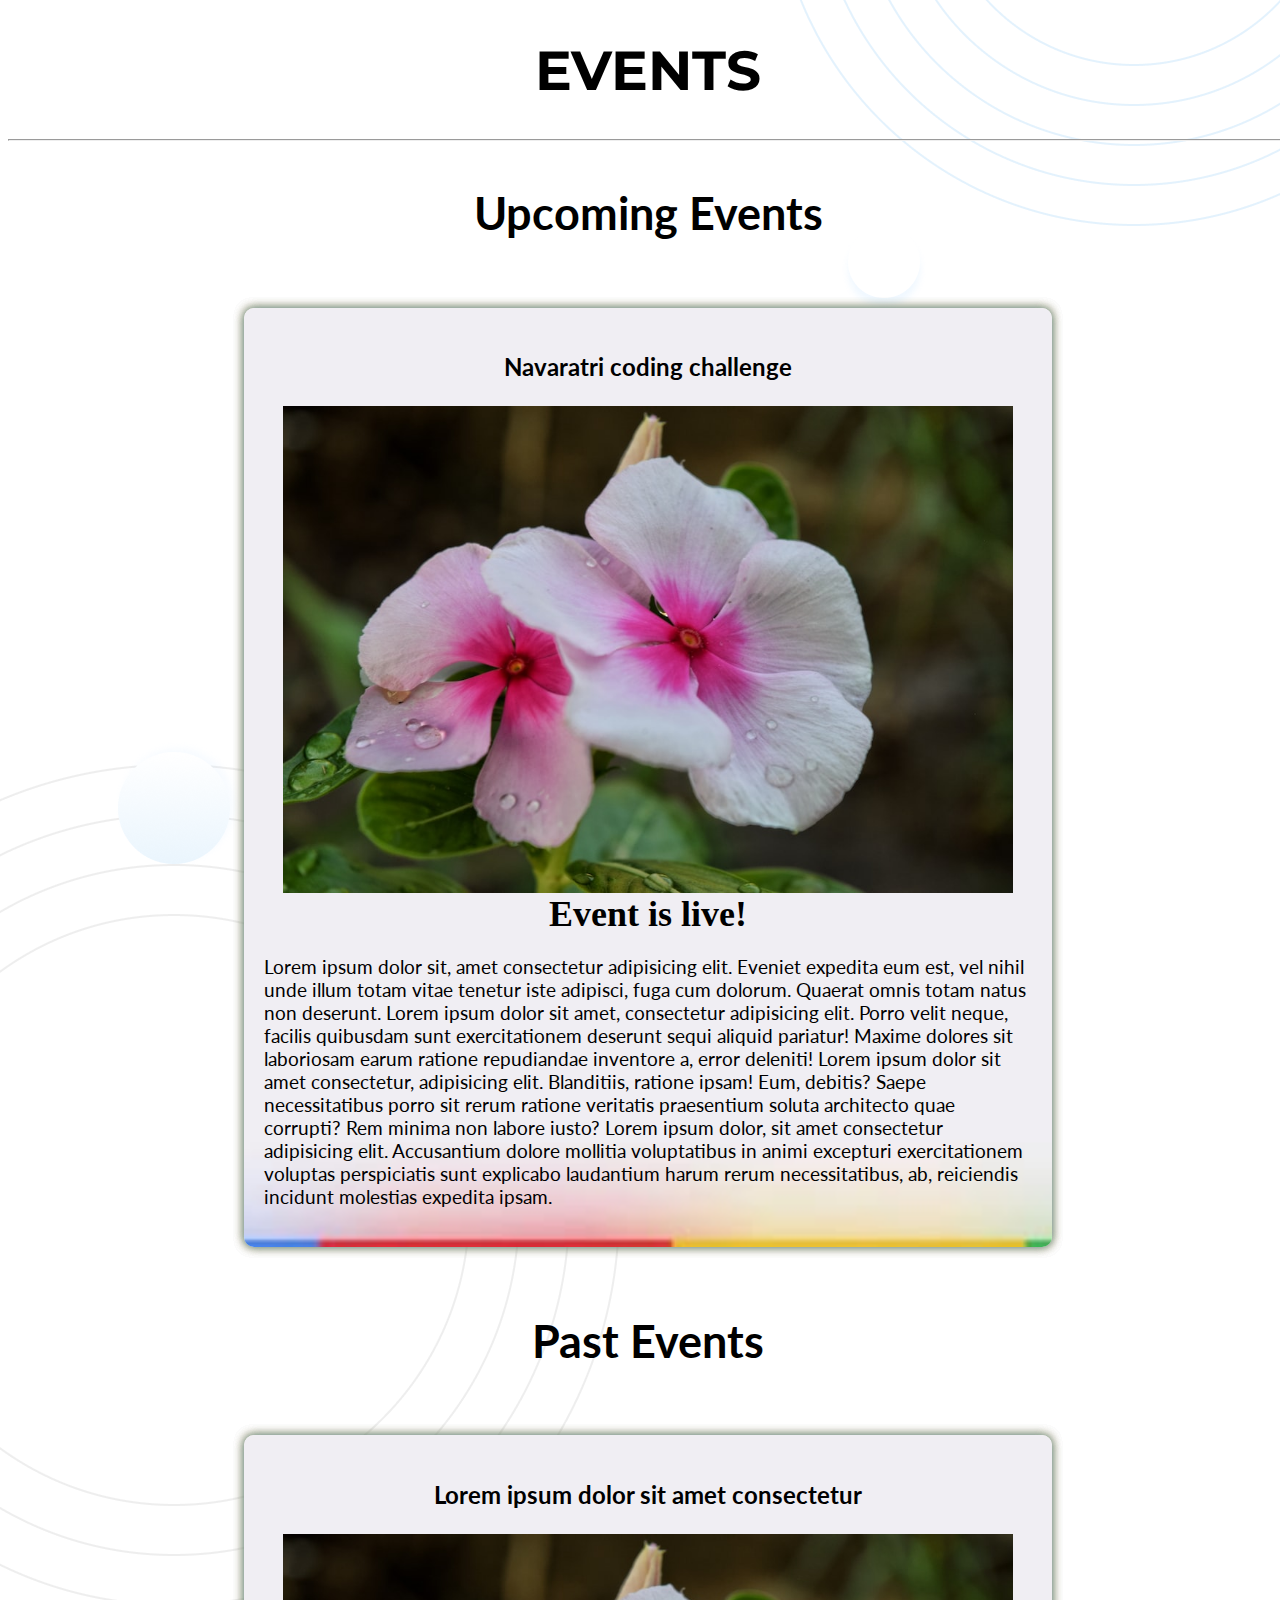
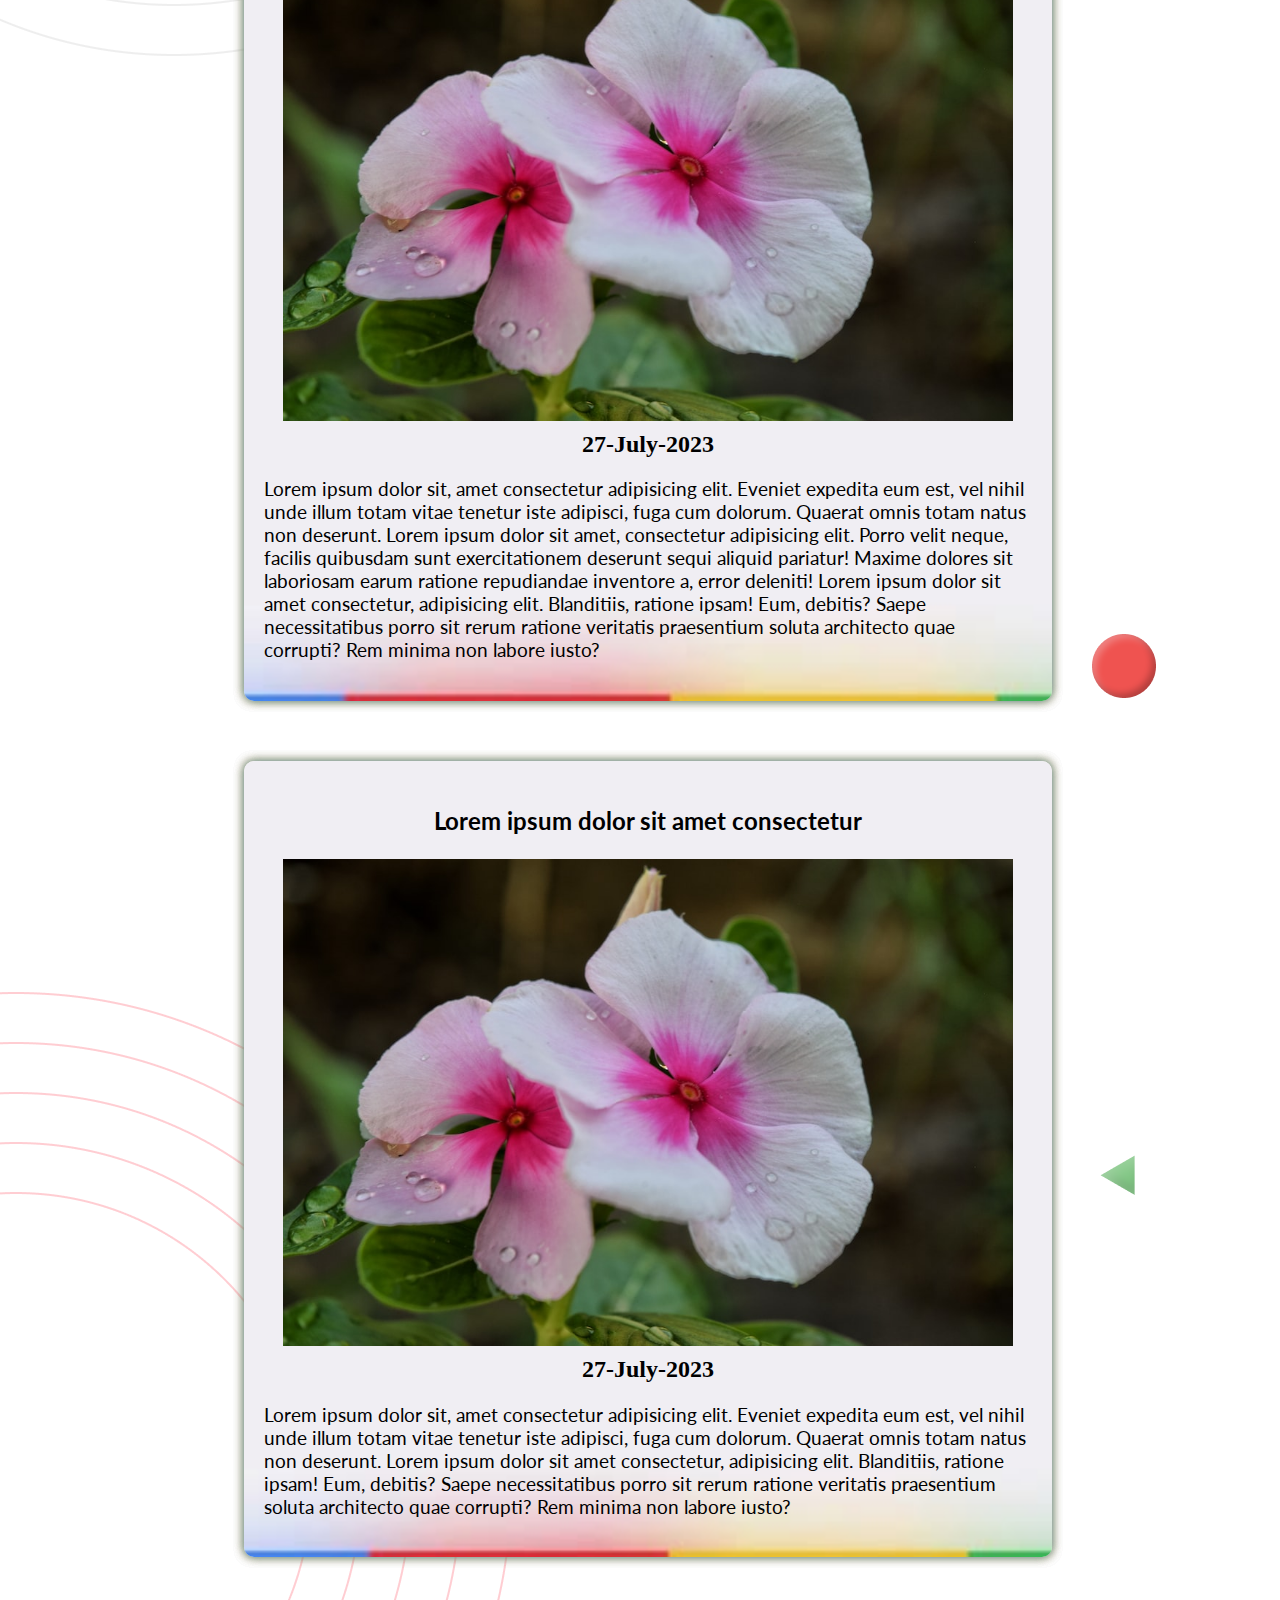
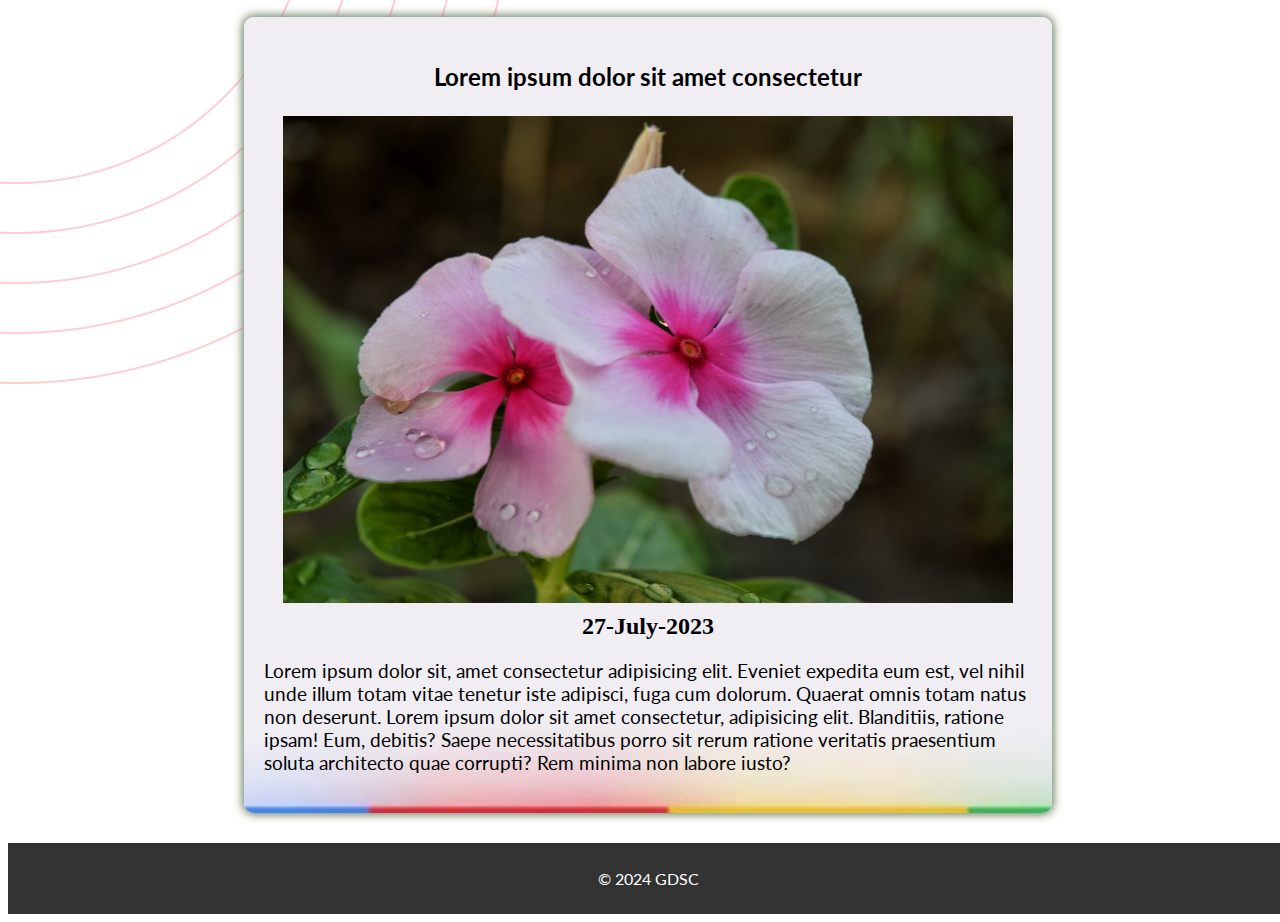
==== index.html @ a8a09923 "Add files via upload" ====
<!DOCTYPE html>
<html>
<head>
    <meta charset="UTF-8">
    <meta name="viewport" content="width=device-width, initial-scale=1.0" />
		<meta http-equiv="X-UA-Compatible" content="ie=edge" />
    <title>Club Events</title>
    <link rel="stylesheet" type="text/css" href="styles.css">
</head>
<body>
    <header>

    </header>
    <h1>EVENTS</h1>
    <hr>
    <div class="upcoming-events">
        <div class="title">
            <h2>Upcoming Events</h2>
        </div>
                                            <!-- IF NO UPCOMING EVENTS -->

        <!-- <h3 id = "upcoming-events-N">Stay tuned for upcoming events !</h3> -->
                                              
                                            <!-- ADD ANY UPCOMING EVENT HERE -->
        <div class="events-container">
            <div class="event-card">
                <h2  class="event-card-heading">Navaratri coding challenge </h2>
                <div class="event-banner-wrapper">
                    <div
					class="event-banner"
					style="background-image: url(exmaple.jpeg)"
                    ></div>
                </div>
				<div class="event-card-content">
                    <div class="timer" id="timer">00:00:00</div>
                    <p>
						Lorem ipsum dolor sit, amet consectetur adipisicing elit. Eveniet expedita eum est, vel nihil unde illum totam vitae tenetur iste adipisci, fuga cum dolorum. Quaerat omnis totam natus non deserunt.
                        Lorem ipsum dolor sit amet, consectetur adipisicing elit. Porro velit neque, facilis quibusdam sunt exercitationem deserunt sequi aliquid pariatur! Maxime dolores sit laboriosam earum ratione repudiandae inventore a, error deleniti!
                        Lorem ipsum dolor sit amet consectetur, adipisicing elit. Blanditiis, ratione ipsam! Eum, debitis? Saepe necessitatibus porro sit rerum ratione veritatis praesentium soluta architecto quae corrupti? Rem minima non labore iusto?
                        Lorem ipsum dolor, sit amet consectetur adipisicing elit. Accusantium dolore mollitia voluptatibus in animi excepturi exercitationem voluptas perspiciatis sunt explicabo laudantium harum rerum necessitatibus, ab, reiciendis incidunt molestias expedita ipsam.
					</p>
				</div>
			</div>
		</div>
      </div>

    <div class="title">
        <h2>Past Events</h2>
    </div>
    <main>
        
        <div class="events-container">
            <div class="event-card">
                <h2>Lorem ipsum dolor sit amet consectetur </h2>
                <div class="event-banner-wrapper">
                    <div
					class="event-banner"
					style="background-image: url(exmaple.jpeg)"
                    ></div>
                </div>
				<div class="event-card-content">
                    <h4>27-July-2023</h4>
                    <p>
						Lorem ipsum dolor sit, amet consectetur adipisicing elit. Eveniet expedita eum est, vel nihil unde illum totam vitae tenetur iste adipisci, fuga cum dolorum. Quaerat omnis totam natus non deserunt.
                        Lorem ipsum dolor sit amet, consectetur adipisicing elit. Porro velit neque, facilis quibusdam sunt exercitationem deserunt sequi aliquid pariatur! Maxime dolores sit laboriosam earum ratione repudiandae inventore a, error deleniti!
                        Lorem ipsum dolor sit amet consectetur, adipisicing elit. Blanditiis, ratione ipsam! Eum, debitis? Saepe necessitatibus porro sit rerum ratione veritatis praesentium soluta architecto quae corrupti? Rem minima non labore iusto?
					</p>
				</div>
			</div>
		</div>
        <div class="events-container">
            <div class="event-card">
                <h2>Lorem ipsum dolor sit amet consectetur </h2>
                <div class="event-banner-wrapper">
				<div
					class="event-banner"
					style="background-image: url(exmaple.jpeg)"
				></div>
            </div>
				<div class="event-card-content">
                    <h4>27-July-2023</h4>
					<p>
						Lorem ipsum dolor sit, amet consectetur adipisicing elit. Eveniet expedita eum est, vel nihil unde illum totam vitae tenetur iste adipisci, fuga cum dolorum. Quaerat omnis totam natus non deserunt.
                        Lorem ipsum dolor sit amet consectetur, adipisicing elit. Blanditiis, ratione ipsam! Eum, debitis? Saepe necessitatibus porro sit rerum ratione veritatis praesentium soluta architecto quae corrupti? Rem minima non labore iusto?
					</p>
				</div>
			</div>
		</div>
        <div class="events-container">
            <div class="event-card">
                <h2>Lorem ipsum dolor sit amet consectetur </h2>
                <div class="event-banner-wrapper">
				<div
					class="event-banner"
					style="background-image: url(exmaple.jpeg)"
				></div>
            </div>
				<div class="event-card-content">
                    <h4>27-July-2023</h4>
					<p>
						Lorem ipsum dolor sit, amet consectetur adipisicing elit. Eveniet expedita eum est, vel nihil unde illum totam vitae tenetur iste adipisci, fuga cum dolorum. Quaerat omnis totam natus non deserunt.
                        Lorem ipsum dolor sit amet consectetur, adipisicing elit. Blanditiis, ratione ipsam! Eum, debitis? Saepe necessitatibus porro sit rerum ratione veritatis praesentium soluta architecto quae corrupti? Rem minima non labore iusto?
					</p>
				</div>
			</div>
		</div>
        
    </main>
    
    
    
    
    <footer>
        <p>&copy; 2024 GDSC</p>
    </footer>
</body>
<script src="timer.js"></script>
</html>
---- styles.css ----
@import url('https://fonts.googleapis.com/css2?family=Montserrat:wght@700&display=swap');
@import url('https://fonts.googleapis.com/css2?family=Roboto:wght@700&display=swap');
@import url('https://fonts.googleapis.com/css2?family=Lato&display=swap');
  @import url('https://fonts.googleapis.com/css2?family=EB+Garamond&family=Lato&display=swap');


body {
	width: 100%;
	min-height: 100vh;
	background-image: url(bg.png);
    background-repeat: no-repeat;
    
}
p{
font-family: 'EB Garamond', serif;
font-family: 'Lato', sans-serif;
}
h2{
    display: flex;
    justify-content: center;
    font-size: 45px;
    font-family: 'Lato', 'sans-serif';
}

  
#upcoming-events-N{
    margin: 60px;
    font-size: 45px;
    font-family: 'Roboto', 'sans-serif';
    
}
h1{
    margin-bottom: 35px;
    font-size: 3.4375rem;
    font-family: 'Montserrat', sans-serif;;
}
.timer {
    font-size: 2.25rem;
    font-weight: bold;
    display: flex;
    justify-content: center;
  }
h3 {
    display: flex;
    justify-content: center;
    margin: 10px 10px 10px 10px;
}
h4 {
    display: flex;
    justify-content: center;
    margin: 10px 10px 10px 10px;
    font-weight: bold;
    font-size: 1.50rem;
}
.title,h1 {
	display: flex;
	justify-content: center;
}
.title h1 {
	text-transform: capitalize;
	letter-spacing: 0.5mm;
	font: 800 4rem Inconsolata;
}
.events-container {
	display: flex;
	flex-direction: column;
	justify-content: center;
	align-items: center;
	width: 100%;
}

.event-card {
    display: flex;
    flex-direction: column;
    width: 768px;
    /* height: 870px; */
    background-image: url(bg-banner-3.jpeg);
    background-repeat: no-repeat;
    background-size: cover;
    background-position: center center;
    transition: transform 0.2s ease-in-out;
    border-radius: 10px;
    padding: 20px;
    margin: 30px 0;
    box-shadow: 
        0px 0px 10px rgba(66 ,133 ,244, 0.5),  
        0px 0px 10px rgba(15 ,157 ,88, 0.5),  
        0px 0px 10px rgba(244 ,180 ,0, 0.5),  
        0px 0px 10px rgba(219 ,68 ,55, 0.5); 
}
.event-card:hover {
	transform: scale(1.028);
	box-shadow: 
        0px 0px 10px rgba(66 ,133 ,244, 0.9),  
        0px 0px 10px rgba(15 ,157 ,88, 0.9),  
        0px 0px 10px rgba(244 ,180 ,0, 0.9),  
        0px 0px 10px rgba(219 ,68 ,55, 0.9)
}


.event-banner {
	width: 100%;
	aspect-ratio: 1/1;
	background-position: center center;
	background-size: contain;
	background-repeat: no-repeat;
	max-height: 487px;
    border-radius: 10px;
}
.event-banner-wrapper {
    border-radius: 10px; 
}
.event-card h2 {
	font-size: 1.5rem;
	font-weight: bold;
	padding: 5px 0;
}
.event-card p {
	font-size: 1.2rem;
}

.event {
    margin: 20px 0;
    padding: 10px;
    border: 1px solid #ddd;
    background-color: #f9f9f9;
    text-align: center; 
    display: flex;
    flex-direction: column;
    justify-content: center;
}



/* Style the footer */
footer {
    background-color: #333;
    color: #fff;
    text-align: center;
    padding: 10px;
}

/* Media for Responsive Design */
@media screen and (max-width: 768px) {
	.event-card {
		width: 80%;
	}

	.event-card h2 {
		font-size: 1.2rem;
	}

	.event-card p {
		font-size: 1rem;
	}
}

@media screen and (max-width: 480px) {
	.event-card {
		width: 80%;
	}
    #upcoming-events-N{
        margin: 50px;
        font-size: 35px;
    }

	.event-card h2 {
		font-size: 1.1rem;
	}

	.event-card p {
		font-size: 0.9rem;
	}
}
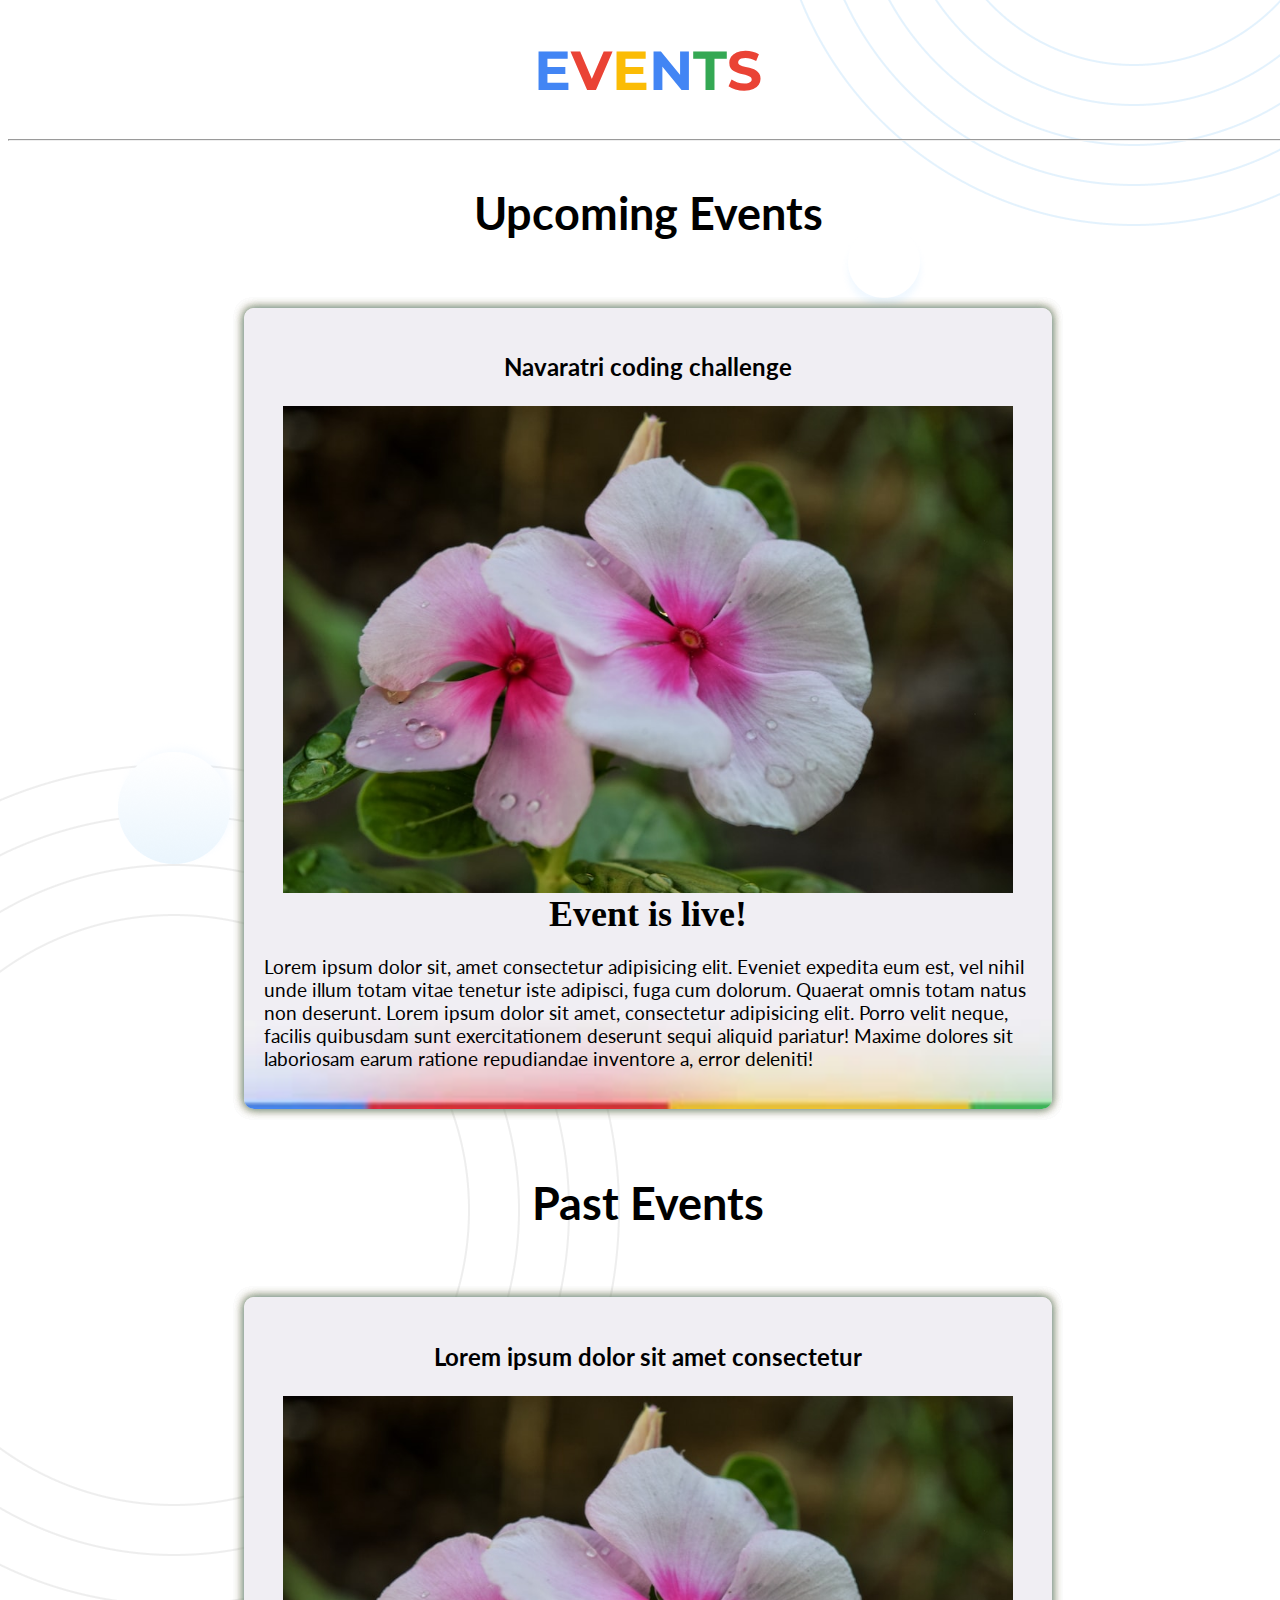
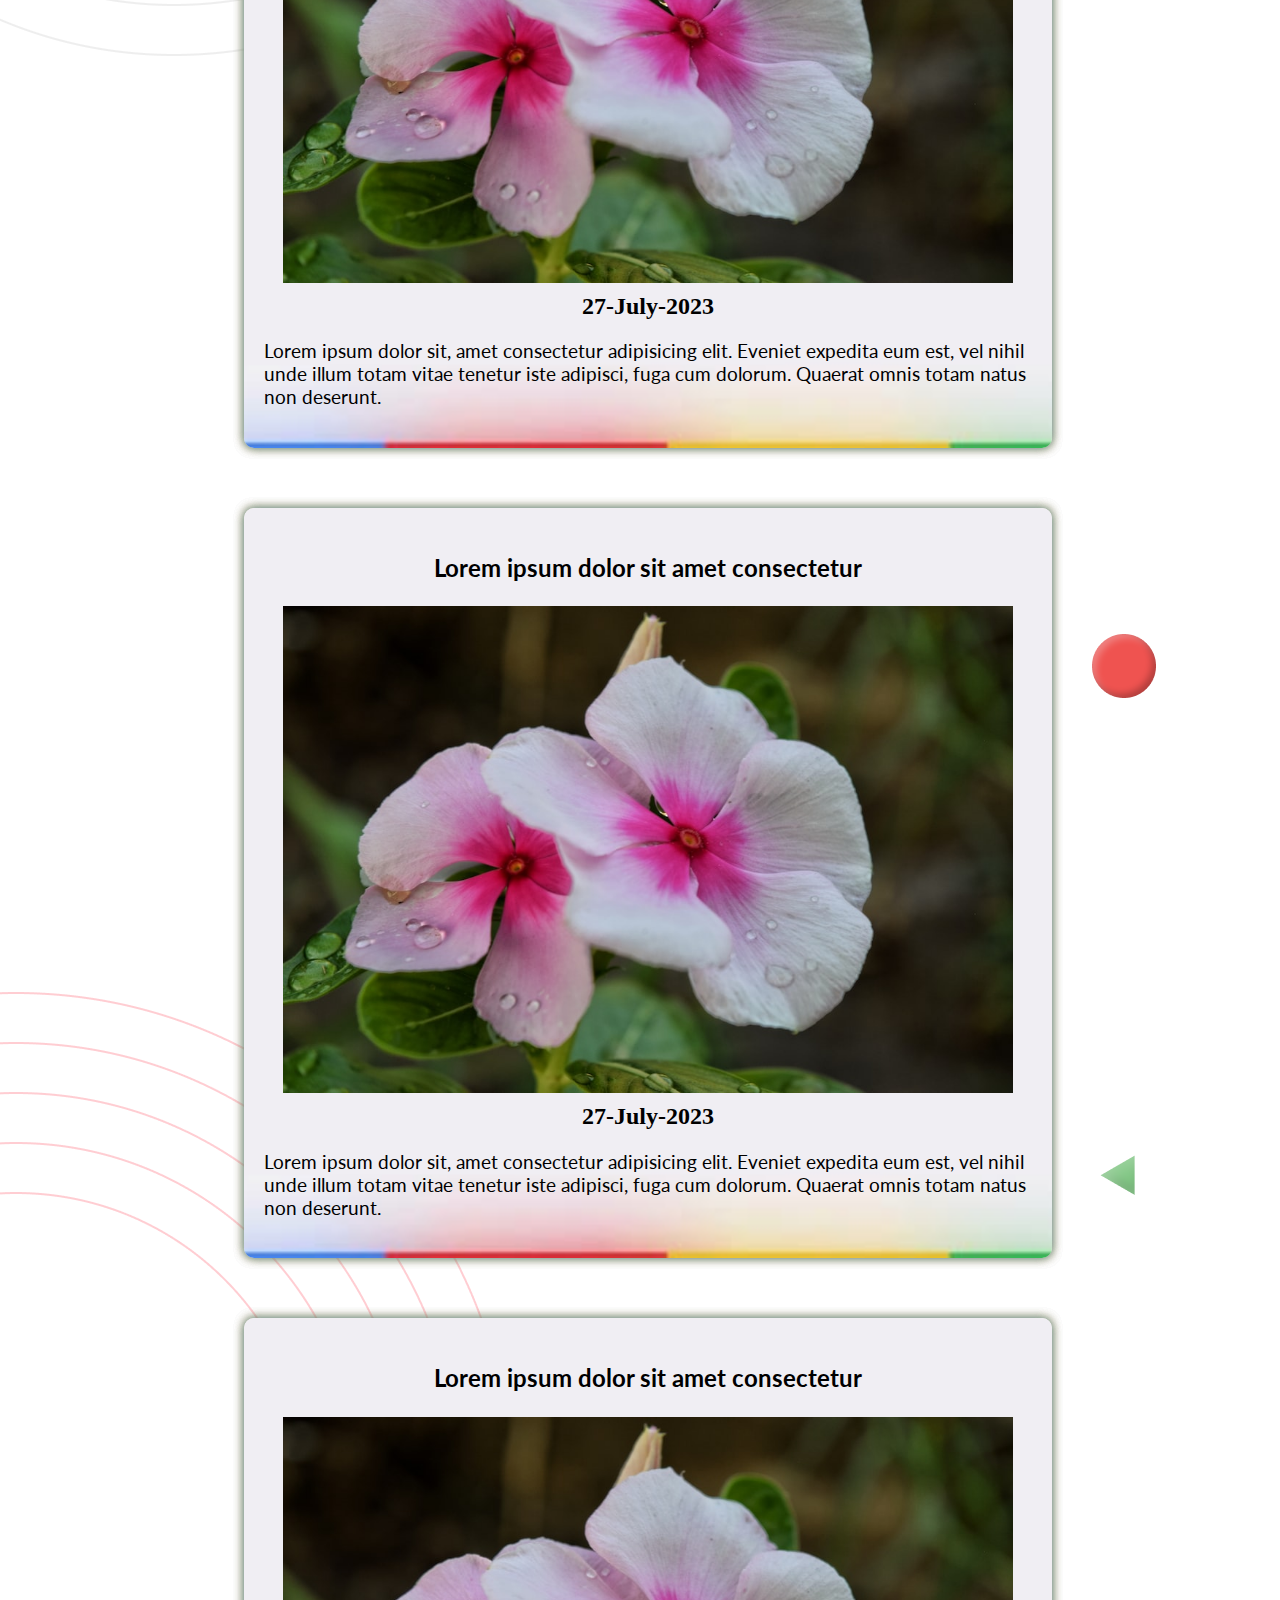
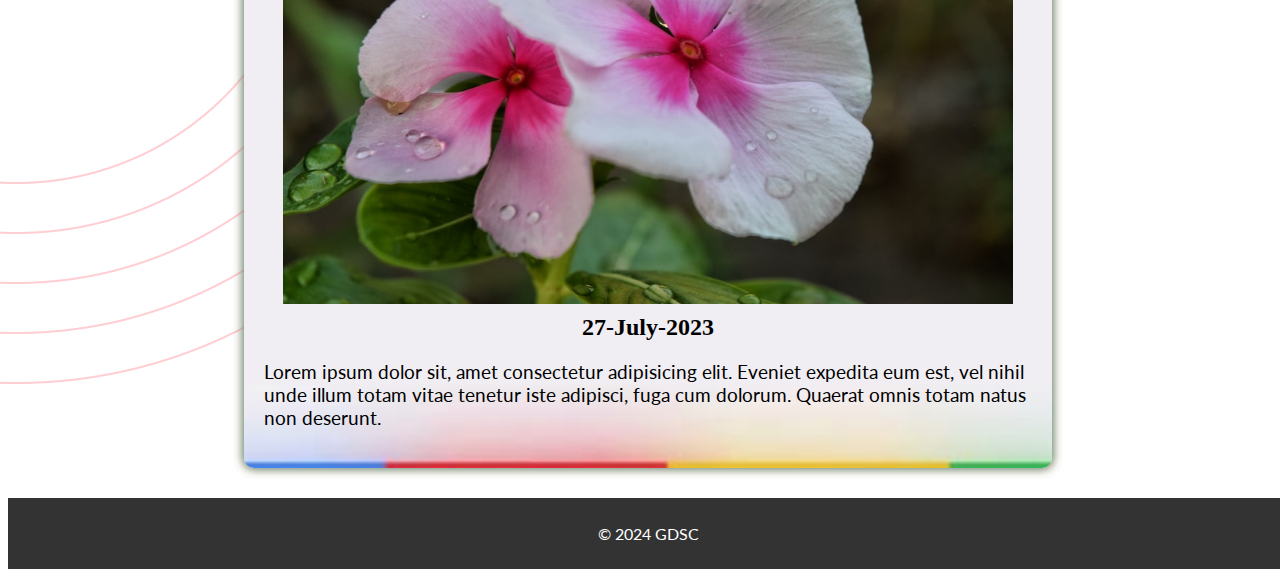
==== commit bb772478: "Update index.html" ====
--- a/index.html
+++ b/index.html
@@ -9,9 +9,17 @@
 </head>
 <body>
     <header>
+        
+    </header>
+    <h1>
+        <span class="letter" style="color: #4285F4;">E</span>
+    <span class="letter" style="color: #EA4335;">V</span>
+    <span class="letter" style="color: #FBBC05;">E</span>
+    <span class="letter" style="color: #4285F4;">N</span>
+    <span class="letter" style="color: #34A853;">T</span>
+    <span class="letter" style="color: #EA4335;">S</span>
 
-    </header>
-    <h1>EVENTS</h1>
+    </h1>
     <hr>
     <div class="upcoming-events">
         <div class="title">
@@ -36,8 +44,8 @@
                     <p>
 						Lorem ipsum dolor sit, amet consectetur adipisicing elit. Eveniet expedita eum est, vel nihil unde illum totam vitae tenetur iste adipisci, fuga cum dolorum. Quaerat omnis totam natus non deserunt.
                         Lorem ipsum dolor sit amet, consectetur adipisicing elit. Porro velit neque, facilis quibusdam sunt exercitationem deserunt sequi aliquid pariatur! Maxime dolores sit laboriosam earum ratione repudiandae inventore a, error deleniti!
-                        Lorem ipsum dolor sit amet consectetur, adipisicing elit. Blanditiis, ratione ipsam! Eum, debitis? Saepe necessitatibus porro sit rerum ratione veritatis praesentium soluta architecto quae corrupti? Rem minima non labore iusto?
-                        Lorem ipsum dolor, sit amet consectetur adipisicing elit. Accusantium dolore mollitia voluptatibus in animi excepturi exercitationem voluptas perspiciatis sunt explicabo laudantium harum rerum necessitatibus, ab, reiciendis incidunt molestias expedita ipsam.
+
+
 					</p>
 				</div>
 			</div>
@@ -62,8 +70,6 @@
                     <h4>27-July-2023</h4>
                     <p>
 						Lorem ipsum dolor sit, amet consectetur adipisicing elit. Eveniet expedita eum est, vel nihil unde illum totam vitae tenetur iste adipisci, fuga cum dolorum. Quaerat omnis totam natus non deserunt.
-                        Lorem ipsum dolor sit amet, consectetur adipisicing elit. Porro velit neque, facilis quibusdam sunt exercitationem deserunt sequi aliquid pariatur! Maxime dolores sit laboriosam earum ratione repudiandae inventore a, error deleniti!
-                        Lorem ipsum dolor sit amet consectetur, adipisicing elit. Blanditiis, ratione ipsam! Eum, debitis? Saepe necessitatibus porro sit rerum ratione veritatis praesentium soluta architecto quae corrupti? Rem minima non labore iusto?
 					</p>
 				</div>
 			</div>
@@ -81,7 +87,7 @@
                     <h4>27-July-2023</h4>
 					<p>
 						Lorem ipsum dolor sit, amet consectetur adipisicing elit. Eveniet expedita eum est, vel nihil unde illum totam vitae tenetur iste adipisci, fuga cum dolorum. Quaerat omnis totam natus non deserunt.
-                        Lorem ipsum dolor sit amet consectetur, adipisicing elit. Blanditiis, ratione ipsam! Eum, debitis? Saepe necessitatibus porro sit rerum ratione veritatis praesentium soluta architecto quae corrupti? Rem minima non labore iusto?
+                        
 					</p>
 				</div>
 			</div>
@@ -99,7 +105,7 @@
                     <h4>27-July-2023</h4>
 					<p>
 						Lorem ipsum dolor sit, amet consectetur adipisicing elit. Eveniet expedita eum est, vel nihil unde illum totam vitae tenetur iste adipisci, fuga cum dolorum. Quaerat omnis totam natus non deserunt.
-                        Lorem ipsum dolor sit amet consectetur, adipisicing elit. Blanditiis, ratione ipsam! Eum, debitis? Saepe necessitatibus porro sit rerum ratione veritatis praesentium soluta architecto quae corrupti? Rem minima non labore iusto?
+                        
 					</p>
 				</div>
 			</div>
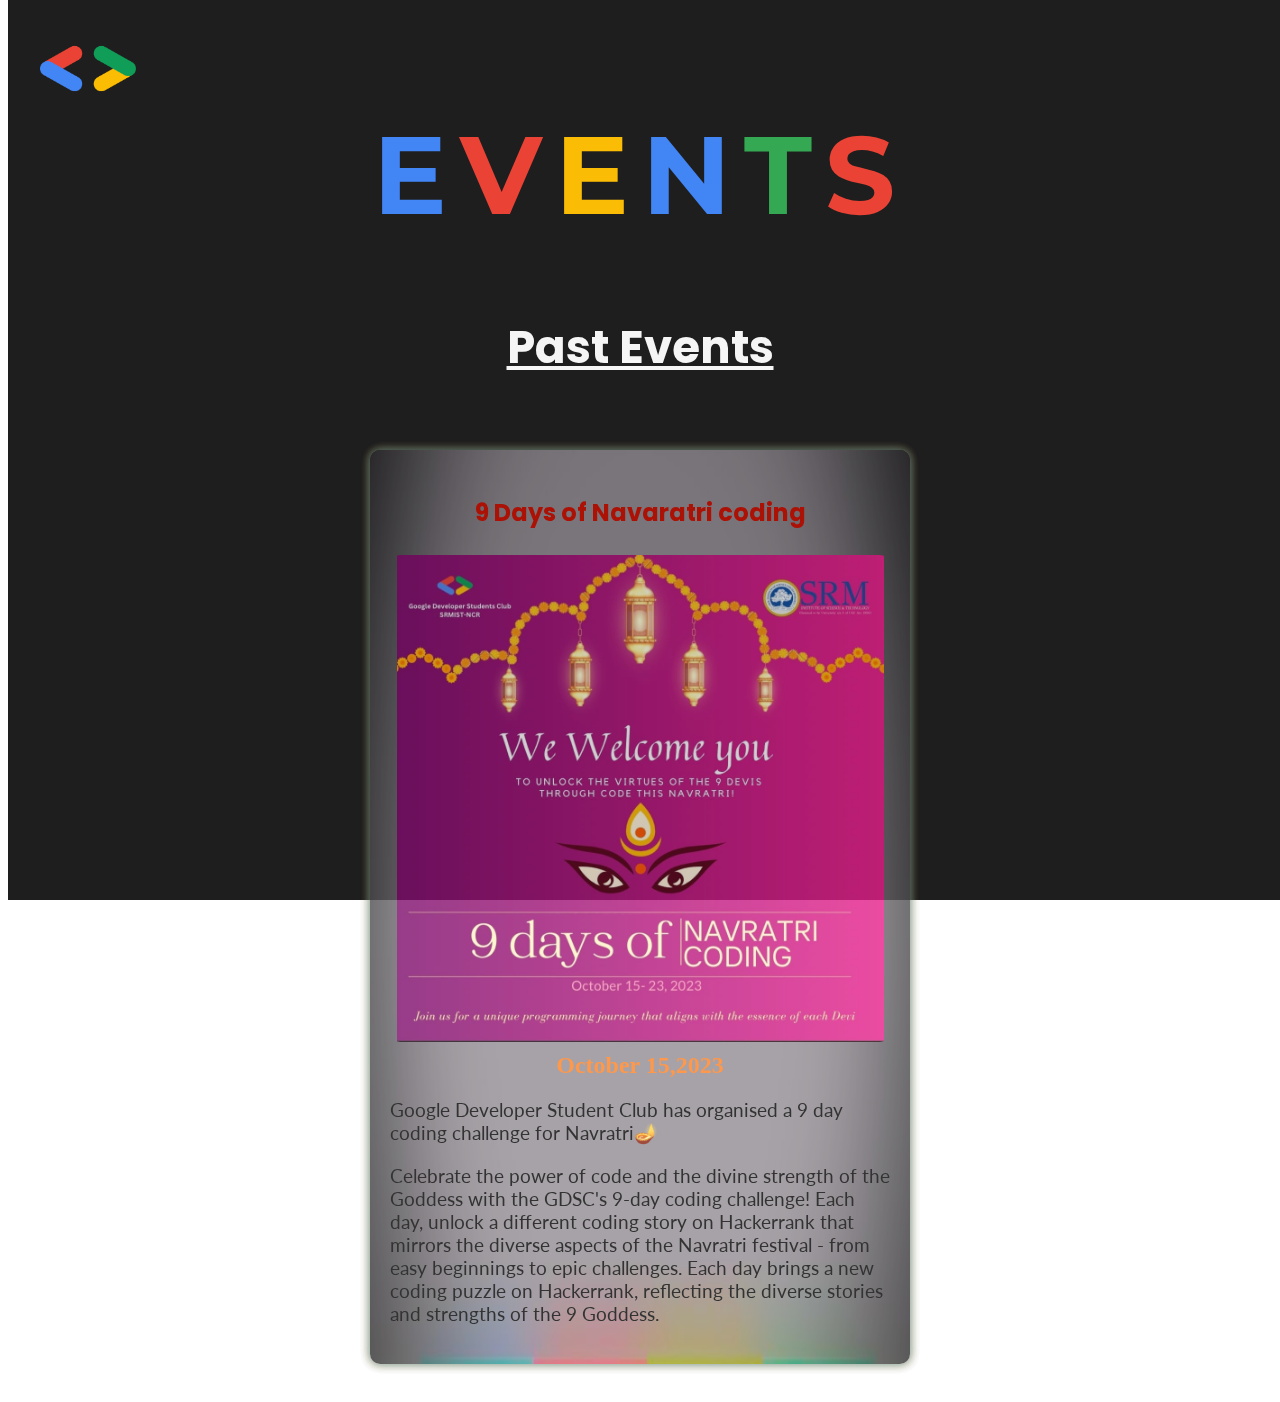
==== commit 5a1aa32b: "Rename event.html to index.html" ====
--- a/index.html
+++ b/index.html
@@ -4,39 +4,57 @@
     <meta charset="UTF-8">
     <meta name="viewport" content="width=device-width, initial-scale=1.0" />
 		<meta http-equiv="X-UA-Compatible" content="ie=edge" />
-    <title>Club Events</title>
+    <title>Events</title>
     <link rel="stylesheet" type="text/css" href="styles.css">
+    <link rel="icon" type="image/x-icon" href="images/favicon.ico">
 </head>
 <body>
-    <header>
-        
-    </header>
-    <h1>
+    <section id="event">
+        <div class="logo">
+            <a href="#">
+                <img src="images/gdsc-logo.png" alt="Logo">
+            </a>
+        </div>
+   
+    
+        <h1>
         <span class="letter" style="color: #4285F4;">E</span>
-    <span class="letter" style="color: #EA4335;">V</span>
-    <span class="letter" style="color: #FBBC05;">E</span>
-    <span class="letter" style="color: #4285F4;">N</span>
-    <span class="letter" style="color: #34A853;">T</span>
-    <span class="letter" style="color: #EA4335;">S</span>
+        <span class="letter" style="color: #EA4335;">V</span>
+        <span class="letter" style="color: #FBBC05;">E</span>
+        <span class="letter" style="color: #4285F4;">N</span>
+        <span class="letter" style="color: #34A853;">T</span>
+        <span class="letter" style="color: #EA4335;">S</span>
+        </h1>
+            <div class="main-area">
+                <div class="circles">
+                    <div></div>
+                    <div></div>
+                    <div></div>
+                    <div></div>
+                    <div></div>
+                    <div></div>
+                    <div></div>
+                    <div></div>
+                    <div></div>
+                    <div></div>
+    </div>
+    </div>
 
-    </h1>
-    <hr>
-    <div class="upcoming-events">
+                                    <!-- ADD ANY UPCOMING EVENT HERE -->
+
+    <!-- <div class="upcoming-events">
         <div class="title">
-            <h2>Upcoming Events</h2>
-        </div>
-                                            <!-- IF NO UPCOMING EVENTS -->
-
-        <!-- <h3 id = "upcoming-events-N">Stay tuned for upcoming events !</h3> -->
+            <h2><u>Upcoming Events</u></h2>
+        </div> -->
+                                    
                                               
-                                            <!-- ADD ANY UPCOMING EVENT HERE -->
-        <div class="events-container">
+        <!-- <div class="events-container">
             <div class="event-card">
-                <h2  class="event-card-heading">Navaratri coding challenge </h2>
+                <h2  class="event-card-heading">ANY EVENT </h2>
                 <div class="event-banner-wrapper">
                     <div
 					class="event-banner"
-					style="background-image: url(exmaple.jpeg)"
+					style="background-image: url(images/gdsc-logo.png)"
                     ></div>
                 </div>
 				<div class="event-card-content">
@@ -50,75 +68,38 @@
 				</div>
 			</div>
 		</div>
-      </div>
+      </div> -->
 
     <div class="title">
-        <h2>Past Events</h2>
+        <h2><u>Past Events</u></h2>
     </div>
-    <main>
         
         <div class="events-container">
             <div class="event-card">
-                <h2>Lorem ipsum dolor sit amet consectetur </h2>
+                <h2 style="color: rgb(208, 14, 0);">9 Days of Navaratri coding </h2>
                 <div class="event-banner-wrapper">
-                    <div
+				<div
 					class="event-banner"
-					style="background-image: url(exmaple.jpeg)"
-                    ></div>
-                </div>
+					style="background-image: url(images/navratri.jpeg)"
+				></div>
+            </div>
 				<div class="event-card-content">
-                    <h4>27-July-2023</h4>
-                    <p>
-						Lorem ipsum dolor sit, amet consectetur adipisicing elit. Eveniet expedita eum est, vel nihil unde illum totam vitae tenetur iste adipisci, fuga cum dolorum. Quaerat omnis totam natus non deserunt.
+                    <h4 style="color:  #FD7F20;">October 15,2023</h4>
+					<p>
+                        Google Developer Student Club has organised a 9 day coding challenge for Navratri🪔</p>
+						<p>Celebrate the power of code and the divine strength of the Goddess with the GDSC's 9-day coding challenge! Each day, unlock a different coding story on Hackerrank that mirrors the diverse aspects of the Navratri festival - from easy beginnings to epic challenges. Each day brings a new coding puzzle on Hackerrank, reflecting the diverse stories and strengths of the 9 Goddess.
 					</p>
 				</div>
 			</div>
 		</div>
-        <div class="events-container">
-            <div class="event-card">
-                <h2>Lorem ipsum dolor sit amet consectetur </h2>
-                <div class="event-banner-wrapper">
-				<div
-					class="event-banner"
-					style="background-image: url(exmaple.jpeg)"
-				></div>
-            </div>
-				<div class="event-card-content">
-                    <h4>27-July-2023</h4>
-					<p>
-						Lorem ipsum dolor sit, amet consectetur adipisicing elit. Eveniet expedita eum est, vel nihil unde illum totam vitae tenetur iste adipisci, fuga cum dolorum. Quaerat omnis totam natus non deserunt.
-                        
-					</p>
-				</div>
-			</div>
-		</div>
-        <div class="events-container">
-            <div class="event-card">
-                <h2>Lorem ipsum dolor sit amet consectetur </h2>
-                <div class="event-banner-wrapper">
-				<div
-					class="event-banner"
-					style="background-image: url(exmaple.jpeg)"
-				></div>
-            </div>
-				<div class="event-card-content">
-                    <h4>27-July-2023</h4>
-					<p>
-						Lorem ipsum dolor sit, amet consectetur adipisicing elit. Eveniet expedita eum est, vel nihil unde illum totam vitae tenetur iste adipisci, fuga cum dolorum. Quaerat omnis totam natus non deserunt.
-                        
-					</p>
-				</div>
-			</div>
-		</div>
+    </section>
+    
         
-    </main>
     
     
     
     
-    <footer>
-        <p>&copy; 2024 GDSC</p>
-    </footer>
+    
 </body>
 <script src="timer.js"></script>
 </html>
--- a/styles.css
+++ b/styles.css
@@ -1,49 +1,75 @@
-@import url('https://fonts.googleapis.com/css2?family=Montserrat:wght@700&display=swap');
-@import url('https://fonts.googleapis.com/css2?family=Roboto:wght@700&display=swap');
-@import url('https://fonts.googleapis.com/css2?family=Lato&display=swap');
-  @import url('https://fonts.googleapis.com/css2?family=EB+Garamond&family=Lato&display=swap');
-
-
-body {
-	width: 100%;
-	min-height: 100vh;
-	background-image: url(bg.png);
-    background-repeat: no-repeat;
+@import url('https://fonts.googleapis.com/css2?family=Montserrat:wght@700&family=Roboto:wght@700&family=Lato&family=EB+Garamond&family=Poppins:wght@500&display=swap');
+
+.logo {
     
+    height: 80px; 
+    padding: 10px; 
+}
+
+
+.logo {
+    float: left;
+}
+
+.logo img {
+    width: auto; 
+    height: 100px; 
+    margin-left: 20%;
 }
 p{
 font-family: 'EB Garamond', serif;
 font-family: 'Lato', sans-serif;
 }
+.letter:nth-child(1) { animation: colorChange1 5s infinite; }
+.letter:nth-child(2) { animation: colorChange2 5s infinite; }
+.letter:nth-child(3) { animation: colorChange3 5s infinite; }
+.letter:nth-child(4) { animation: colorChange4 5s infinite; }
+.letter:nth-child(5) { animation: colorChange5 5s infinite; }
+.letter:nth-child(6) { animation: colorChange6 5s infinite; }
+
+.letter {
+    font-size: 2em;
+    margin-right: 5px;
+    transition: color 0.3s ease-in-out;
+
+}
+
+
 h2{
     display: flex;
     justify-content: center;
     font-size: 45px;
-    font-family: 'Lato', 'sans-serif';
-}
-
-  
-#upcoming-events-N{
-    margin: 60px;
-    font-size: 45px;
-    font-family: 'Roboto', 'sans-serif';
+    font-family: 'Poppins', 'sans-serif';
+    color: whitesmoke;
     
 }
+
 h1{
     margin-bottom: 35px;
     font-size: 3.4375rem;
-    font-family: 'Montserrat', sans-serif;;
+    font-family: 'Montserrat', sans-serif;
+    width: 100%;
+    letter-spacing: 8px;
 }
 .timer {
     font-size: 2.25rem;
     font-weight: bold;
     display: flex;
     justify-content: center;
+    background-color: #F51720;
+    color: #fff;
+    margin-top: 2rem;
   }
-h3 {
+#typed-text {
+    font-family: 'poppins', sans-serif;
+    font-size: 1.9rem;
+    border-right: 2px solid #333; 
+    white-space: nowrap; 
+    overflow: hidden;
     display: flex;
     justify-content: center;
     margin: 10px 10px 10px 10px;
+    color: gray;
 }
 h4 {
     display: flex;
@@ -61,6 +87,7 @@
 	letter-spacing: 0.5mm;
 	font: 800 4rem Inconsolata;
 }
+
 .events-container {
 	display: flex;
 	flex-direction: column;
@@ -72,12 +99,13 @@
 .event-card {
     display: flex;
     flex-direction: column;
-    width: 768px;
-    /* height: 870px; */
-    background-image: url(bg-banner-3.jpeg);
+    width: 500px;
+    background-image: url(images/bg-banner_2.jpeg);
+    opacity: 0.8;
     background-repeat: no-repeat;
     background-size: cover;
     background-position: center center;
+    background-size: 100% 100%;
     transition: transform 0.2s ease-in-out;
     border-radius: 10px;
     padding: 20px;
@@ -100,12 +128,14 @@
 
 .event-banner {
 	width: 100%;
-	aspect-ratio: 1/1;
+	aspect-ratio: 1;
 	background-position: center center;
 	background-size: contain;
 	background-repeat: no-repeat;
 	max-height: 487px;
     border-radius: 10px;
+    display: flex;
+    justify-content: center;
 }
 .event-banner-wrapper {
     border-radius: 10px; 
@@ -131,14 +161,151 @@
 }
 
 
-
-/* Style the footer */
-footer {
-    background-color: #333;
-    color: #fff;
-    text-align: center;
-    padding: 10px;
-}
+.main-area{
+    background: rgb(31, 30, 30);
+    width: 100%;
+    height: 100%;
+    position: fixed;
+    top: 0;
+    z-index: -1;
+}
+.circles {
+    position: fixed;
+    top: 0;
+    left: 0;
+    width: 100%;
+    height: 100%;
+    overflow: hidden;
+    
+}
+@keyframes animate {
+    0% {
+        opacity: 1;
+        border-radius: 0;
+        transform: translateY(0) rotate(0deg);
+    }
+    100% {
+        opacity: 0;
+        border-radius: 50%;
+        transform: translateY(-1000px) rotate(720deg);
+    }
+}
+
+.circles div {
+    position: absolute;
+    display: block;
+    width: 20px;
+    height: 20px;
+    background: rgba(255 ,255 ,255, 0.2);
+    bottom: -150px;
+    animation: animate 25s linear infinite;
+}
+.circles div:nth-child(1) {
+    left: 5%;
+    width: 20px;
+    height: 20px;
+    animation-delay: 2s ;
+    animation-duration: 12s;
+    background: #34A853;
+    border-radius: 0%;
+}
+.circles div:nth-child(2) {
+    left: 15%;
+    width: 80px;
+    height: 20px;
+    background: #4285F4;
+    animation-delay: 2s ;
+    animation-duration: 12s;
+}
+.circles div:nth-child(3) {
+    left: 30%;
+    width: 20px;
+    height: 20px;
+    animation-delay: 7s ;
+    background: #34A853;
+}
+.circles div:nth-child(4) {
+    left: 40%;
+    width: 60px;
+    height: 60px;
+    animation-delay: 4s ;
+    animation-duration: 18s;
+    background: #4285F4;
+}
+.circles div:nth-child(5) {
+    left: 65%;
+    width: 20px;
+    height: 20px;
+    animation-delay: 0s ;
+    background: #34A853;
+}
+.circles div:nth-child(6) {
+    left: 20%;
+    width: 100px;
+    height: 100px;
+    animation-delay: 5s ;
+    background: #FBBC05;
+}
+.circles div:nth-child(7) {
+    left: 90%;
+    width: 150px;
+    height: 150px;
+    animation-delay: 2s ;
+    background: #EA4335;
+    border-radius: 0%;
+}
+.circles div:nth-child(8) {
+    left: 75%;
+    width: 25px;
+    height: 25px;
+    animation-delay: 5s ;
+    animation-duration: 42s;
+    background: #34A853;
+}
+.circles div:nth-child(9) {
+    left: 49%;
+    width: 15px;
+    height: 15px;
+    animation-delay: 2s ;
+    animation-duration: 35s;
+    background: #4285F4;
+}
+.circles div:nth-child(10) {
+    left: 85%;
+    width: 15px;
+    height: 150px;
+    animation-delay: 0s ;
+    animation-duration: 11s;
+    background: #FBBC05;
+}
+.circles div:nth-child(11) {
+    left: 95%;
+    width: 50px;
+    height: 10px;
+    animation-delay: 0s ;
+    animation-duration: 11s;
+    background: #F51720;
+
+}
+.circles div:nth-child(12) {
+    left: 78%;
+    width: 50x;
+    height: 50px;
+    animation-delay: 0s ;
+    animation-duration: 11s;
+    background: #F51720;
+    border-radius: 100%;
+}
+
+
+
+/* Animation for EVENT heading */
+@keyframes colorChange1 { 0%, 100% { color: #4285F4; } 25% { color: #EA4335; } 50% { color: #FBBC05; } 75% { color: #34A853; } }
+@keyframes colorChange2 { 0%, 100% { color: #EA4335; } 25% { color: #FBBC05; } 50% { color: #4285F4; } 75% { color: #34A853; } }
+@keyframes colorChange3 { 0%, 100% { color: #FBBC05; } 25% { color: #4285F4; } 50% { color: #EA4335; } 75% { color: #34A853; } }
+@keyframes colorChange4 { 0%, 100% { color: #4285F4; } 25% { color: #EA4335; } 50% { color: #FBBC05; } 75% { color: #34A853; } }
+@keyframes colorChange5 { 0%, 100% { color: #34A853; } 25% { color: #FBBC05; } 50% { color: #EA4335; } 75% { color: #4285F4; } }
+@keyframes colorChange6 { 0%, 100% { color: #EA4335; } 25% { color: #FBBC05; } 50% { color: #4285F4; } 75% { color: #34A853; } }
 
 /* Media for Responsive Design */
 @media screen and (max-width: 768px) {
@@ -153,17 +320,20 @@
 	.event-card p {
 		font-size: 1rem;
 	}
+    h1 {
+        font-size: 2.5rem; 
+    }
+    
 }
 
 @media screen and (max-width: 480px) {
 	.event-card {
-		width: 80%;
-	}
-    #upcoming-events-N{
-        margin: 50px;
-        font-size: 35px;
-    }
-
+		width: 70%;
+        margin-top: 16%;
+	}
+    h1 {
+        font-size: 2rem; 
+    }
 	.event-card h2 {
 		font-size: 1.1rem;
 	}
@@ -171,4 +341,15 @@
 	.event-card p {
 		font-size: 0.9rem;
 	}
-}
+    .logo img {
+        width: auto; 
+        height: 60px; 
+        margin-left: -5%;
+    }
+}
+@keyframes colorChange {
+    0%, 100% { color: #4285F4; }
+    25% { color: #EA4335; }
+    50% { color: #FBBC05; }
+    75% { color: #34A853; }
+}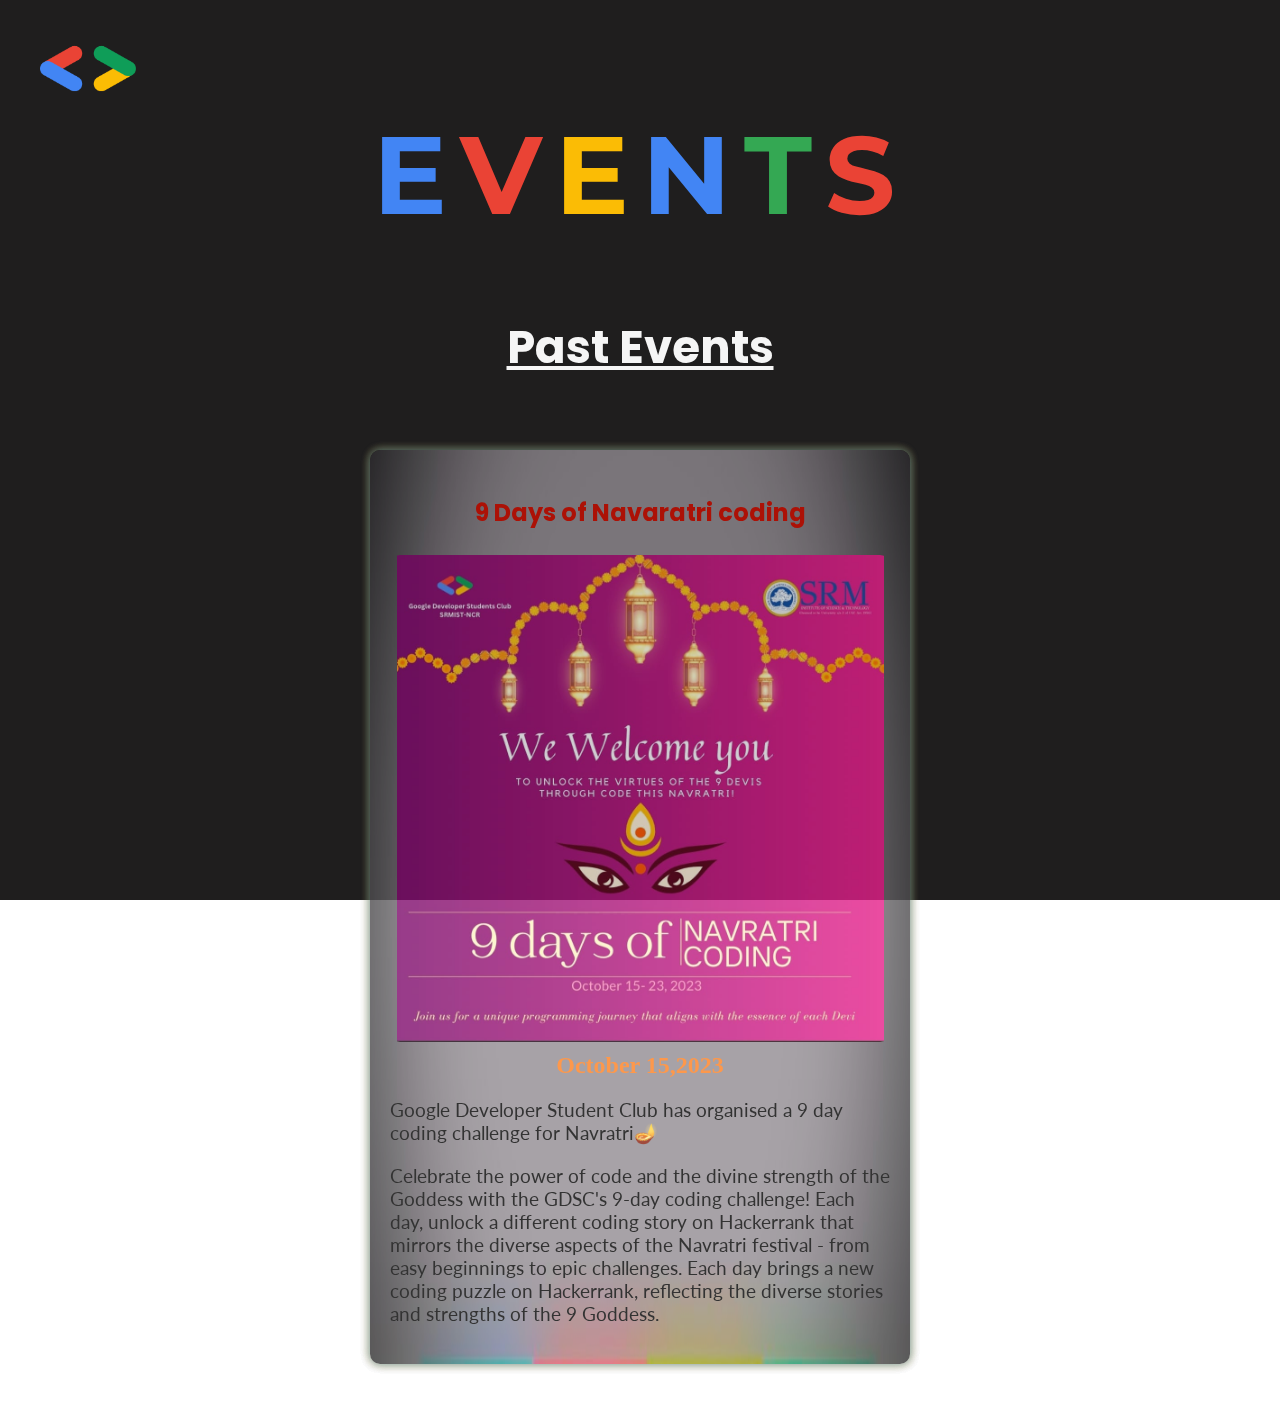
==== commit 554fc8ea: "Update index.html" ====
--- a/index.html
+++ b/index.html
@@ -9,7 +9,7 @@
     <link rel="icon" type="image/x-icon" href="images/favicon.ico">
 </head>
 <body>
-    <section id="event">
+<section id="event">
         <div class="logo">
             <a href="#">
                 <img src="images/gdsc-logo.png" alt="Logo">
@@ -17,28 +17,29 @@
         </div>
    
     
-        <h1>
-        <span class="letter" style="color: #4285F4;">E</span>
-        <span class="letter" style="color: #EA4335;">V</span>
-        <span class="letter" style="color: #FBBC05;">E</span>
-        <span class="letter" style="color: #4285F4;">N</span>
-        <span class="letter" style="color: #34A853;">T</span>
-        <span class="letter" style="color: #EA4335;">S</span>
-        </h1>
-            <div class="main-area">
-                <div class="circles">
-                    <div></div>
-                    <div></div>
-                    <div></div>
-                    <div></div>
-                    <div></div>
-                    <div></div>
-                    <div></div>
-                    <div></div>
-                    <div></div>
-                    <div></div>
+    <h1>
+    <span class="letter" style="color: #4285F4;">E</span>
+    <span class="letter" style="color: #EA4335;">V</span>
+    <span class="letter" style="color: #FBBC05;">E</span>
+    <span class="letter" style="color: #4285F4;">N</span>
+    <span class="letter" style="color: #34A853;">T</span>
+    <span class="letter" style="color: #EA4335;">S</span>
+    <div class="main-area">
+    <div class="circles">
+    <div></div>
+        <div></div>
+        <div></div>
+        <div></div>
+        <div></div>
+        <div></div>
+        <div></div>
+        <div></div>
+        <div></div>
+        <div></div>
     </div>
     </div>
+
+    </h1>
 
                                     <!-- ADD ANY UPCOMING EVENT HERE -->
 
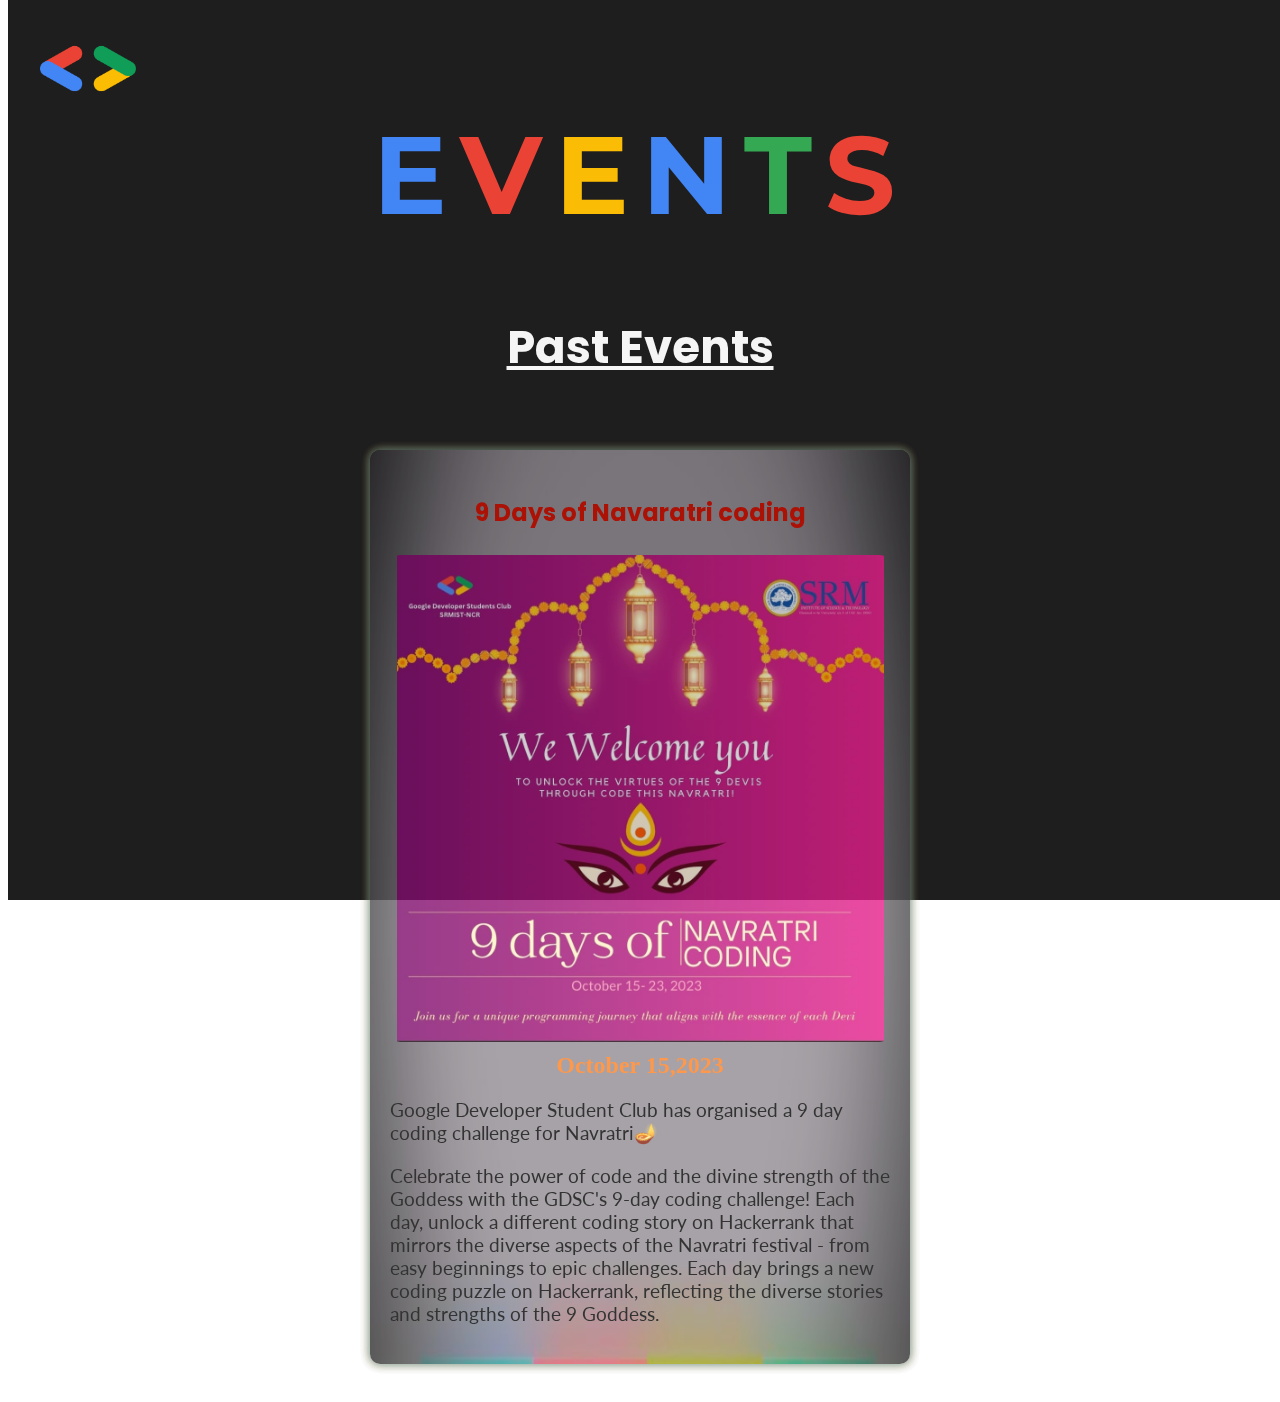
==== commit 208f8bff: "Update index.html" ====
--- a/index.html
+++ b/index.html
@@ -24,6 +24,7 @@
     <span class="letter" style="color: #4285F4;">N</span>
     <span class="letter" style="color: #34A853;">T</span>
     <span class="letter" style="color: #EA4335;">S</span>
+    </h1>
     <div class="main-area">
     <div class="circles">
     <div></div>
@@ -39,7 +40,6 @@
     </div>
     </div>
 
-    </h1>
 
                                     <!-- ADD ANY UPCOMING EVENT HERE -->
 
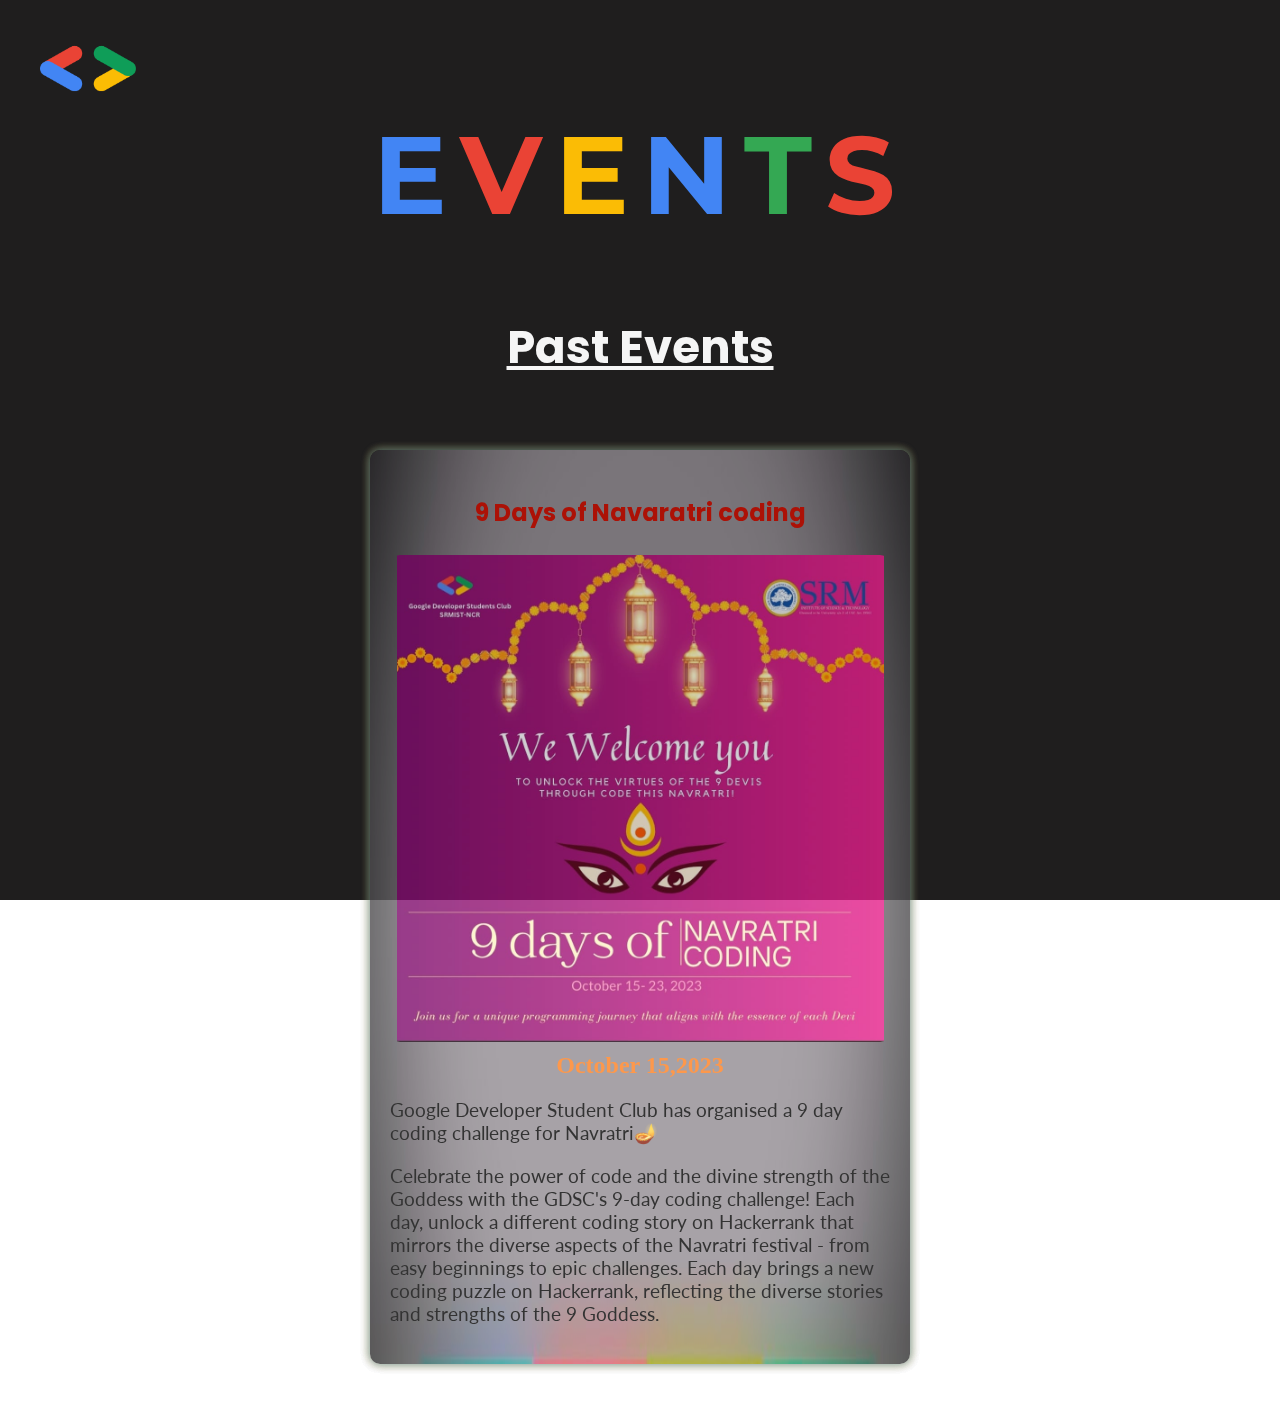
==== commit 25e49b1f: "Update index.html" ====
--- a/index.html
+++ b/index.html
@@ -24,7 +24,6 @@
     <span class="letter" style="color: #4285F4;">N</span>
     <span class="letter" style="color: #34A853;">T</span>
     <span class="letter" style="color: #EA4335;">S</span>
-    </h1>
     <div class="main-area">
     <div class="circles">
     <div></div>
@@ -39,6 +38,7 @@
         <div></div>
     </div>
     </div>
+    </h1>
 
 
                                     <!-- ADD ANY UPCOMING EVENT HERE -->
